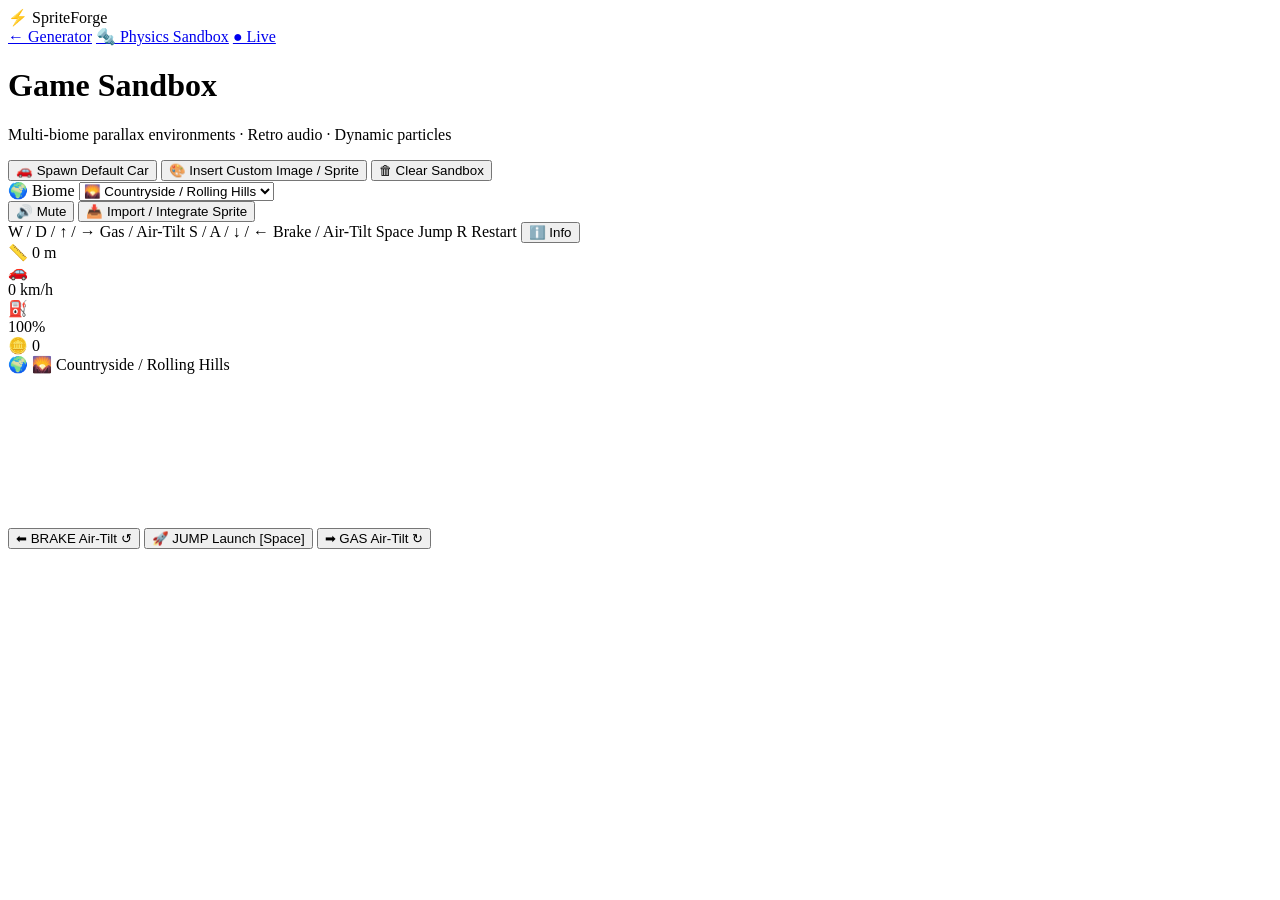
==== frontend/game.html @ 034a2e75 "fix(conflict): resolve merge conflict with main" ====
<!DOCTYPE html>
<html lang="en">
<head>
  <meta charset="UTF-8">
  <meta name="viewport" content="width=device-width, initial-scale=1.0">
  <meta name="description" content="SpriteForge Game Sandbox — test your sprites against multi-biome parallax environments with retro audio.">
  <title>SpriteForge — Game Sandbox</title>
  <link rel="preconnect" href="https://fonts.googleapis.com">
  <link rel="preconnect" href="https://fonts.gstatic.com" crossorigin>
  <link href="https://fonts.googleapis.com/css2?family=Inter:wght@300;400;500;600;700&family=Space+Mono:wght@400;700&display=swap" rel="stylesheet">
  <link rel="stylesheet" href="/static/css/style.css">
  <link rel="stylesheet" href="/static/css/game.css">
</head>
<body class="game-page">

  <!-- Background orbs (inherited from main site style) -->
  <div class="bg-orbs">
    <div class="orb orb-1"></div>
    <div class="orb orb-2"></div>
    <div class="orb orb-3"></div>
  </div>

  <!-- Navbar -->
  <nav class="navbar">
    <div class="navbar-brand">
      <span class="brand-icon">⚡</span>
      <span class="brand-name">SpriteForge</span>
    </div>
    <div class="nav-links">
      <a href="/"        class="nav-link">← Generator</a>
      <a href="/physics" class="nav-link">🔩 Physics Sandbox</a>
      <a href="/api/health" target="_blank" class="nav-health" id="health-indicator" title="API Health">● Live</a>
      <div class="auth-nav-container" id="auth-nav-container"></div>
    </div>
  </nav>

  <main class="game-main">

    <!-- Page Header -->
    <header class="game-hero">
      <h1 class="game-title">
        <span class="gradient-text">Game Sandbox</span>
      </h1>
      <p class="game-subtitle">Multi-biome parallax environments · Retro audio · Dynamic particles</p>
    </header>

    <!-- Controls Bar -->
    <div class="sandbox-controls-bar">
      <!-- Issue #44: Spawn Controls Cluster -->
      <div class="ctrl-group spawn-controls-cluster">
        <button id="spawn-car-btn" class="ctrl-btn btn-spawn-car" title="Spawn default vehicle">🚗 Spawn Default Car</button>
        <button id="insert-sprite-btn" class="ctrl-btn btn-insert-sprite" title="Insert custom sprite / image">🎨 Insert Custom Image / Sprite</button>
        <input type="file" id="sprite-file-input" accept="image/*" style="display:none">
        <button id="clear-sandbox-btn" class="ctrl-btn btn-clear-sandbox" title="Despawn entities and clear world">🗑 Clear Sandbox</button>
      </div>

      <!-- Biome selector -->
      <div class="ctrl-group">
        <label for="biome-select" class="ctrl-label">🌍 Biome</label>
        <select id="biome-select" class="ctrl-select">
          <option value="countryside">🌄 Countryside / Rolling Hills</option>
          <option value="desert">🏜️ Desert / Dunes</option>
          <option value="cyberpunk">🌆 Cyberpunk / Neon City</option>
          <option value="moon">🌑 Moon / Lunar Surface</option>
        </select>
      </div>

      <!-- Mute button -->
      <button id="mute-btn" class="ctrl-btn mute-btn" title="Toggle audio">
        🔊 Mute
      </button>

      <!-- Real-Time Incoming Asset Shelf Trigger Control -->
      <button id="shelf-btn" class="ctrl-btn shelf-btn" title="Open Incoming Asset Shelf">
        <span class="shelf-btn-icon">📥</span>
        <span class="shelf-btn-text">Import / Integrate Sprite</span>
        <span id="shelf-badge" class="shelf-counter-badge" hidden>0</span>
      </button>

      <!-- Key hints -->
      <div class="ctrl-hints">
        <span class="hint-chip">W / D / ↑ / → Gas / Air-Tilt</span>
        <span class="hint-chip">S / A / ↓ / ← Brake / Air-Tilt</span>
        <span class="hint-chip">Space Jump</span>
        <span class="hint-chip">R Restart</span>
        <button type="button" id="toggle-info-btn" class="ctrl-btn btn-info" title="View features and guide">ℹ️ Info</button>
      </div>
    </div>

    <!-- Glassmorphic Incoming Asset Shelf Modal/Drawer -->
    <div id="shelf-backdrop" class="shelf-backdrop" hidden></div>
    <aside id="asset-shelf" class="asset-shelf" hidden aria-label="Incoming Assets">
      <div class="shelf-header">
        <div class="shelf-header-left">
          <span class="shelf-header-icon">📥</span>
          <div>
            <h2 class="shelf-header-title">Incoming Asset Shelf</h2>
            <span class="shelf-header-subtitle">Biome Sandbox World Integration</span>
          </div>
        </div>
        <div class="shelf-header-right">
          <span id="shelf-count-tag" class="shelf-badge-tag">0 assets</span>
          <button type="button" id="shelf-close" class="shelf-close-btn" aria-label="Close Shelf">✕</button>
        </div>
      </div>

      <div class="shelf-body">
        <div class="shelf-list" id="shelf-list">
          <div class="shelf-empty">
            <span class="shelf-empty-icon">📦</span>
            <p class="shelf-empty-title">No incoming assets yet</p>
            <p class="shelf-empty-sub">Dispatch sprites from the <a href="/" target="_blank">Generator</a> using <strong>[ 🎮 Send to Biome Sandbox ]</strong></p>
          </div>
        </div>
      </div>

      <div class="shelf-footer">
        <span class="shelf-footer-hint">Real-time bus connected via BroadcastChannel</span>
        <button type="button" id="shelf-clear" class="shelf-btn-clear" title="Clear incoming list">Clear Shelf</button>
      </div>
    </aside>

    <!-- Sandbox Stage -->
    <div class="sandbox-stage" id="sandbox-stage">

      <!-- HUD (Issue #33: Distance, Speed, RPM, Fuel, Coins) -->
      <div class="sandbox-hud" id="sandbox-hud">
        <div class="hud-cell dist-cell">
          <span class="hud-icon">📏</span>
          <span class="hud-val" id="hud-dist">0 m</span>
        </div>
        <div class="hud-cell speed-cell">
          <span class="hud-icon">🚗</span>
          <div class="hud-speed-wrap">
            <span class="hud-val" id="hud-speed">0 km/h</span>
            <div class="hud-rpm-track"><div class="hud-rpm-bar" id="hud-rpm-bar" style="width:0%"></div></div>
          </div>
        </div>
        <div class="hud-cell fuel-cell" id="hud-fuel-cell">
          <span class="hud-icon">⛽</span>
          <div class="hud-fuel-wrap">
            <div style="display:flex;align-items:center;gap:6px">
              <span class="hud-val" id="hud-fuel">100%</span>
              <span class="hud-fuel-warning" id="hud-fuel-warn" hidden>⚠ LOW!</span>
            </div>
            <div class="hud-fuel-track">
              <div class="hud-fuel-bar" id="hud-fuel-bar" style="width:100%"></div>
            </div>
          </div>
        </div>
        <div class="hud-cell">
          <span class="hud-icon">🪙</span>
          <span class="hud-val" id="hud-coins">0</span>
        </div>
        <div class="hud-cell hud-biome-cell">
          <span class="hud-icon">🌍</span>
          <span class="hud-val" id="hud-biome">🌄 Countryside / Rolling Hills</span>
        </div>
      </div>

      <!-- Background canvas (parallax layers) -->
      <canvas id="sandbox-bg" class="sandbox-canvas sandbox-canvas-bg" aria-hidden="true"></canvas>

      <!-- Foreground canvas (car, coins, particles overlay) -->
      <canvas id="sandbox-fg" class="sandbox-canvas sandbox-canvas-fg" aria-label="Game sandbox viewport"></canvas>

      <!-- Game Over / Crash Overlay (Issue #33 Summary Panel) -->
      <div class="crash-overlay" id="crash-overlay" hidden>
        <div class="crash-panel">
          <div class="crash-icon" id="crash-icon">💥</div>
          <h2 class="crash-title" id="crash-title">Crashed!</h2>
          <p class="crash-sub" id="crash-sub">Your vehicle flipped out</p>
          <!-- Game Over Summary Stats (Issue #33) -->
          <div class="game-over-stats">
            <div class="go-stat">
              <span class="go-label">📏 Distance</span>
              <span class="go-value" id="go-dist">0 m</span>
            </div>
            <div class="go-stat">
              <span class="go-label">🪙 Coins</span>
              <span class="go-value" id="go-coins">0 🪙</span>
            </div>
            <div class="go-stat">
              <span class="go-label">🔥 Stunt Bonus</span>
              <span class="go-value" id="go-stunts">0 pts</span>
            </div>
            <div class="go-stat go-total-row">
              <span class="go-label">⭐ Total Score</span>
              <span class="go-value" id="go-total">0 pts</span>
            </div>
          </div>
          <div class="go-actions">
            <button id="restart-btn" class="btn-restart">🔄 Try Again <span style="font-size:0.75rem;opacity:0.8">[R]</span></button>
            <a href="/" class="btn-change-car">🎨 Change Car</a>
          </div>
        </div>
      </div>

    </div><!-- /.sandbox-stage -->

    <!-- Mobile / On-Screen Touch Pedals (Issue #49) -->
    <div class="touch-controls pg-touch-pedals" id="touch-controls">
      <button id="touch-brake" class="touch-pedal pedal-brake" aria-label="Brake / Air-Tilt Left">
        <span class="pedal-icon">⬅</span>
        <span class="pedal-title">BRAKE</span>
        <span class="pedal-sub">Air-Tilt ↺</span>
      </button>
      <button id="touch-jump" class="touch-pedal pedal-jump" aria-label="Jump / Launch Vehicle">
        <span class="pedal-icon">🚀</span>
        <span class="pedal-title">JUMP</span>
        <span class="pedal-sub">Launch [Space]</span>
      </button>
      <button id="touch-gas"   class="touch-pedal pedal-gas" aria-label="Gas / Air-Tilt Right">
        <span class="pedal-icon">➡</span>
        <span class="pedal-title">GAS</span>
        <span class="pedal-sub">Air-Tilt ↻</span>
      </button>
    </div>

    <!-- Features & Info Modal Overlay (Issue #42) -->
    <div id="info-modal" class="info-modal" hidden>
      <div class="info-modal-content">
        <div class="info-modal-header">
          <h2 class="info-modal-title">🎨 Game Sandbox Features & Architecture</h2>
          <button type="button" id="close-info-btn" class="btn-info-close" aria-label="Close guide">✕</button>
        </div>
        <section class="feature-cards">
          <div class="feat-card">
            <div class="feat-icon">🎨</div>
            <h3>4 Biomes</h3>
            <p>Countryside, Desert, Cyberpunk Neon City, and Moon — each with 4 parallax depth layers.</p>
          </div>
          <div class="feat-card">
            <div class="feat-icon">✨</div>
            <h3>Dynamic Particles</h3>
            <p>Tire dirt spray, engine exhaust puffs, coin sparkle bursts, crash debris explosions.</p>
          </div>
          <div class="feat-card">
            <div class="feat-icon">🎵</div>
            <h3>Retro Audio FX</h3>
            <p>Pure Web Audio API synthesizer — dynamic engine pitch, brake squeal, chiptune coin ping, crash impact.</p>
          </div>
          <div class="feat-card">
            <div class="feat-icon">🪙</div>
            <h3>Collectibles</h3>
            <p>Gather coins for score and pick up fuel cans to keep your tank topped off.</p>
          </div>
        </section>
        <div class="info-modal-footer">
          <p>SpriteForge · Game Sandbox · Issue #34 · Multi-Biome Parallax + Retro Audio FX</p>
        </div>
      </div>
    </div>

  </main>

  <!-- Scripts -->
  <script src="/static/js/auth.js"></script>
  <script src="/static/js/biome-parallax.js"></script>
  <script src="/static/js/audio-engine.js"></script>
  <script src="/static/js/game-sandbox.js"></script>
  <script>
    document.addEventListener('DOMContentLoaded', () => {
      window._sandbox = new GameSandbox('sandbox-stage');

      const infoModal = document.getElementById('info-modal');
      document.getElementById('toggle-info-btn')?.addEventListener('click', () => {
        if (infoModal) infoModal.hidden = !infoModal.hidden;
      });
      document.getElementById('close-info-btn')?.addEventListener('click', () => {
        if (infoModal) infoModal.hidden = true;
      });
    });
  </script>
</body>
</html>
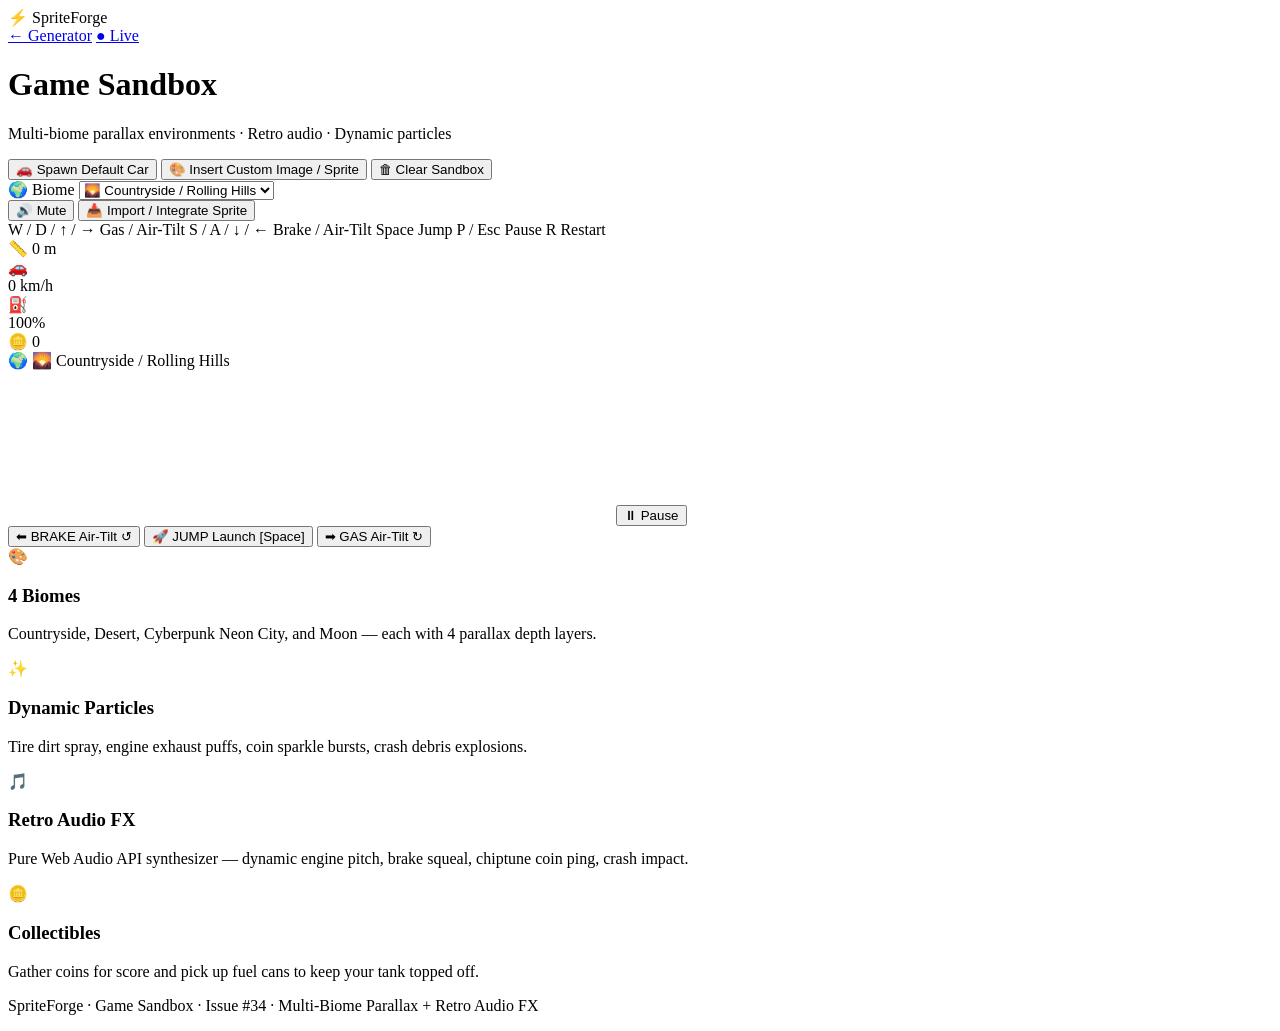
==== commit 52a88969: "feat(ui): in-game pause & resume controller with floating toggle and overlay (Closes #50)" ====
--- a/frontend/game.html
+++ b/frontend/game.html
@@ -27,10 +27,8 @@
       <span class="brand-name">SpriteForge</span>
     </div>
     <div class="nav-links">
-      <a href="/"        class="nav-link">← Generator</a>
-      <a href="/physics" class="nav-link">🔩 Physics Sandbox</a>
+      <a href="/" class="nav-link">← Generator</a>
       <a href="/api/health" target="_blank" class="nav-health" id="health-indicator" title="API Health">● Live</a>
-      <div class="auth-nav-container" id="auth-nav-container"></div>
     </div>
   </nav>
 
@@ -82,8 +80,8 @@
         <span class="hint-chip">W / D / ↑ / → Gas / Air-Tilt</span>
         <span class="hint-chip">S / A / ↓ / ← Brake / Air-Tilt</span>
         <span class="hint-chip">Space Jump</span>
+        <span class="hint-chip">P / Esc Pause</span>
         <span class="hint-chip">R Restart</span>
-        <button type="button" id="toggle-info-btn" class="ctrl-btn btn-info" title="View features and guide">ℹ️ Info</button>
       </div>
     </div>
 
@@ -163,6 +161,52 @@
 
       <!-- Foreground canvas (car, coins, particles overlay) -->
       <canvas id="sandbox-fg" class="sandbox-canvas sandbox-canvas-fg" aria-label="Game sandbox viewport"></canvas>
+
+      <!-- Floating Pause / Resume Quick Toggle Button (Issue #50) -->
+      <button id="pause-btn" class="pause-toggle-btn" title="Pause Game [P / Esc]" aria-label="Pause / Resume Game">
+        <span class="pause-icon" id="pause-btn-icon">⏸</span>
+        <span class="pause-text" id="pause-btn-text">Pause</span>
+      </button>
+
+      <!-- Glassmorphic Pause Overlay Menu (Issue #50) -->
+      <div class="pause-overlay" id="pause-overlay" hidden>
+        <div class="pause-panel">
+          <div class="pause-badge">GAME SUSPENDED</div>
+          <h2 class="pause-title">Game Paused</h2>
+          <p class="pause-sub">Simulation frozen · Press Esc or P to resume</p>
+
+          <div class="pause-stats">
+            <div class="pause-stat">
+              <span class="pause-stat-label">📏 Distance reached</span>
+              <span class="pause-stat-val" id="pause-dist">0 m</span>
+            </div>
+            <div class="pause-stat">
+              <span class="pause-stat-label">🪙 Coins collected</span>
+              <span class="pause-stat-val" id="pause-coins">0</span>
+            </div>
+            <div class="pause-stat pause-stat-total">
+              <span class="pause-stat-label">⭐ Current Score</span>
+              <span class="pause-stat-val" id="pause-score">0 pts</span>
+            </div>
+          </div>
+
+          <div class="pause-actions">
+            <button id="pause-resume-btn" class="btn-pause-primary" title="Resume Game [P / Esc]">
+              <span class="btn-icon">▶</span> Resume Game
+            </button>
+            <button id="pause-restart-btn" class="btn-pause-secondary" title="Restart Run [R]">
+              <span class="btn-icon">🔄</span> Restart Run <span class="btn-kbd-hint">[R]</span>
+            </button>
+            <button id="pause-sound-btn" class="btn-pause-tertiary" title="Toggle Sound">
+              <span class="btn-icon" id="pause-sound-icon">🔊</span>
+              <span id="pause-sound-text">Mute Sound</span>
+            </button>
+            <a href="/" class="btn-pause-link" title="Change Car / Back to Studio">
+              <span class="btn-icon">🎨</span> Change Car / Back to Studio
+            </a>
+          </div>
+        </div>
+      </div>
 
       <!-- Game Over / Crash Overlay (Issue #33 Summary Panel) -->
       <div class="crash-overlay" id="crash-overlay" hidden>
@@ -217,59 +261,43 @@
       </button>
     </div>
 
-    <!-- Features & Info Modal Overlay (Issue #42) -->
-    <div id="info-modal" class="info-modal" hidden>
-      <div class="info-modal-content">
-        <div class="info-modal-header">
-          <h2 class="info-modal-title">🎨 Game Sandbox Features & Architecture</h2>
-          <button type="button" id="close-info-btn" class="btn-info-close" aria-label="Close guide">✕</button>
-        </div>
-        <section class="feature-cards">
-          <div class="feat-card">
-            <div class="feat-icon">🎨</div>
-            <h3>4 Biomes</h3>
-            <p>Countryside, Desert, Cyberpunk Neon City, and Moon — each with 4 parallax depth layers.</p>
-          </div>
-          <div class="feat-card">
-            <div class="feat-icon">✨</div>
-            <h3>Dynamic Particles</h3>
-            <p>Tire dirt spray, engine exhaust puffs, coin sparkle bursts, crash debris explosions.</p>
-          </div>
-          <div class="feat-card">
-            <div class="feat-icon">🎵</div>
-            <h3>Retro Audio FX</h3>
-            <p>Pure Web Audio API synthesizer — dynamic engine pitch, brake squeal, chiptune coin ping, crash impact.</p>
-          </div>
-          <div class="feat-card">
-            <div class="feat-icon">🪙</div>
-            <h3>Collectibles</h3>
-            <p>Gather coins for score and pick up fuel cans to keep your tank topped off.</p>
-          </div>
-        </section>
-        <div class="info-modal-footer">
-          <p>SpriteForge · Game Sandbox · Issue #34 · Multi-Biome Parallax + Retro Audio FX</p>
-        </div>
-      </div>
-    </div>
+    <!-- Feature explainer cards -->
+    <section class="feature-cards">
+      <div class="feat-card">
+        <div class="feat-icon">🎨</div>
+        <h3>4 Biomes</h3>
+        <p>Countryside, Desert, Cyberpunk Neon City, and Moon — each with 4 parallax depth layers.</p>
+      </div>
+      <div class="feat-card">
+        <div class="feat-icon">✨</div>
+        <h3>Dynamic Particles</h3>
+        <p>Tire dirt spray, engine exhaust puffs, coin sparkle bursts, crash debris explosions.</p>
+      </div>
+      <div class="feat-card">
+        <div class="feat-icon">🎵</div>
+        <h3>Retro Audio FX</h3>
+        <p>Pure Web Audio API synthesizer — dynamic engine pitch, brake squeal, chiptune coin ping, crash impact.</p>
+      </div>
+      <div class="feat-card">
+        <div class="feat-icon">🪙</div>
+        <h3>Collectibles</h3>
+        <p>Gather coins for score and pick up fuel cans to keep your tank topped off.</p>
+      </div>
+    </section>
 
   </main>
 
+  <footer class="footer">
+    <p>SpriteForge · Game Sandbox · Issue #34 · Multi-Biome Parallax + Retro Audio FX</p>
+  </footer>
+
   <!-- Scripts -->
-  <script src="/static/js/auth.js"></script>
   <script src="/static/js/biome-parallax.js"></script>
   <script src="/static/js/audio-engine.js"></script>
   <script src="/static/js/game-sandbox.js"></script>
   <script>
     document.addEventListener('DOMContentLoaded', () => {
       window._sandbox = new GameSandbox('sandbox-stage');
-
-      const infoModal = document.getElementById('info-modal');
-      document.getElementById('toggle-info-btn')?.addEventListener('click', () => {
-        if (infoModal) infoModal.hidden = !infoModal.hidden;
-      });
-      document.getElementById('close-info-btn')?.addEventListener('click', () => {
-        if (infoModal) infoModal.hidden = true;
-      });
     });
   </script>
 </body>
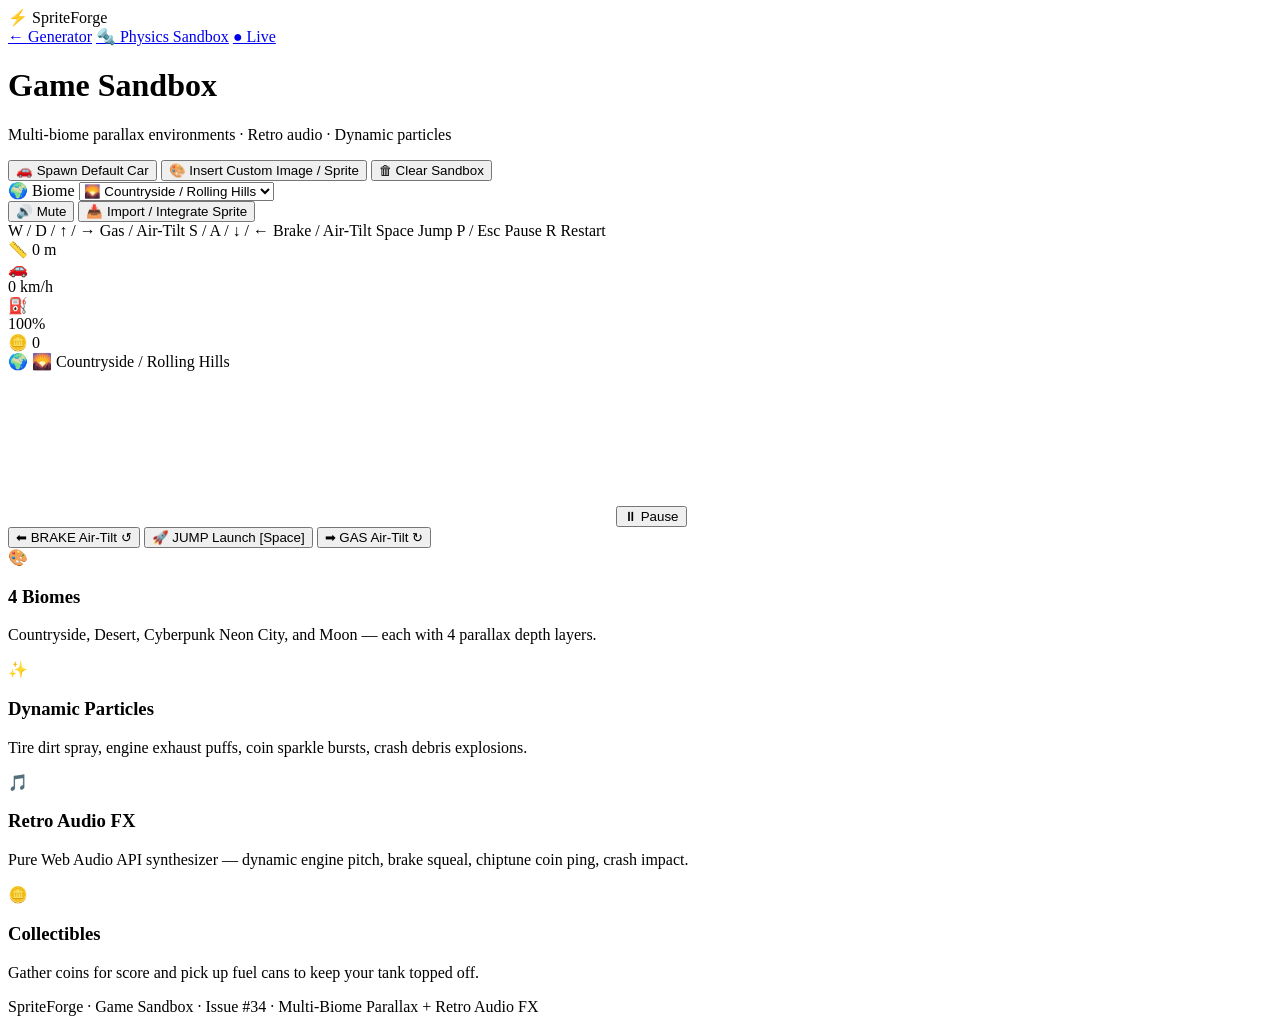
==== commit c6f8c35c: "Merge pull request #61 from parthu477/feature/issue-50-pause-resume-controller feat(ui): in-game pau" ====
--- a/frontend/game.html
+++ b/frontend/game.html
@@ -27,8 +27,10 @@
       <span class="brand-name">SpriteForge</span>
     </div>
     <div class="nav-links">
-      <a href="/" class="nav-link">← Generator</a>
+      <a href="/"        class="nav-link">← Generator</a>
+      <a href="/physics" class="nav-link">🔩 Physics Sandbox</a>
       <a href="/api/health" target="_blank" class="nav-health" id="health-indicator" title="API Health">● Live</a>
+      <div class="auth-nav-container" id="auth-nav-container"></div>
     </div>
   </nav>
 
@@ -292,6 +294,7 @@
   </footer>
 
   <!-- Scripts -->
+  <script src="/static/js/auth.js"></script>
   <script src="/static/js/biome-parallax.js"></script>
   <script src="/static/js/audio-engine.js"></script>
   <script src="/static/js/game-sandbox.js"></script>
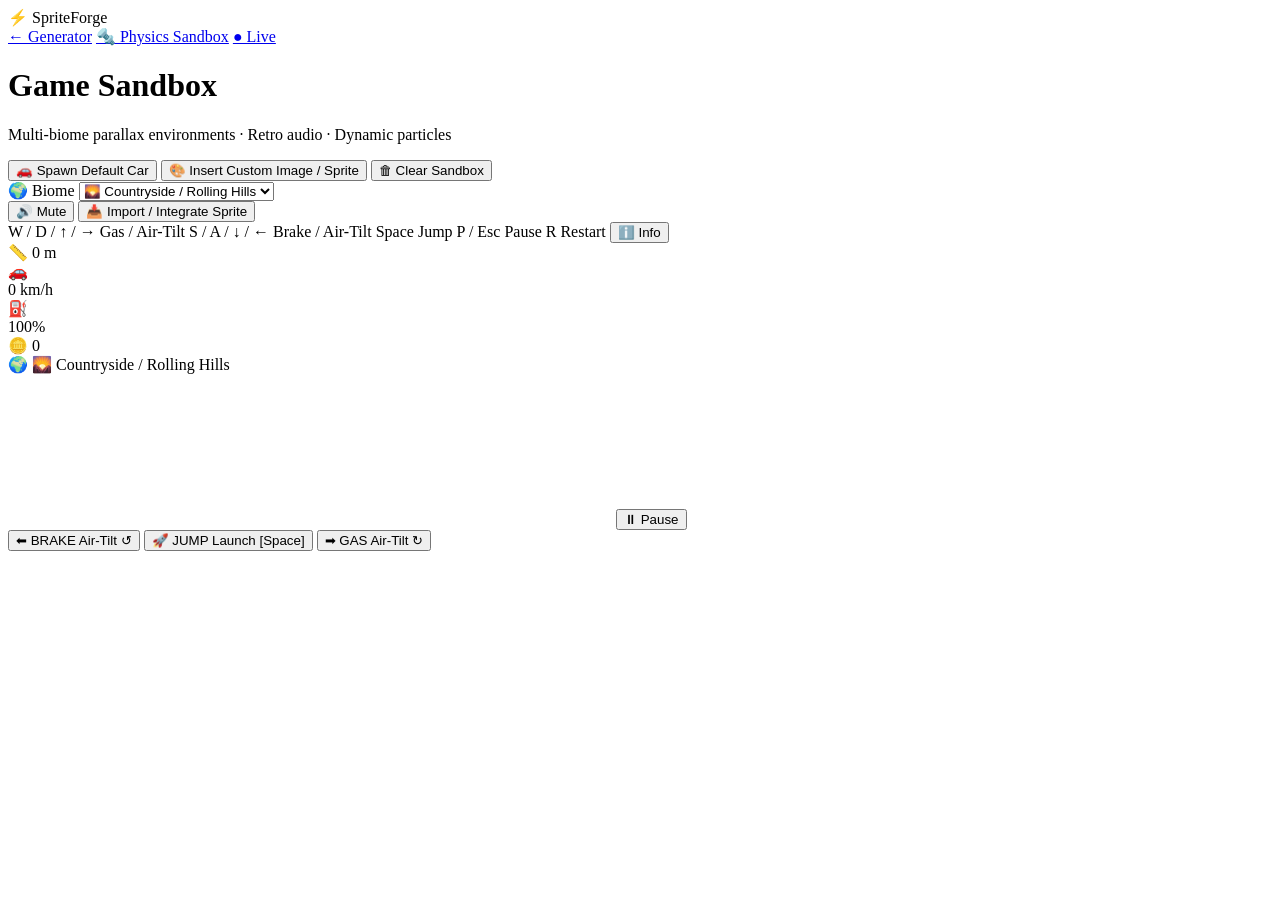
==== commit 2194a1d5: "Merge branch 'main' into feature/issues to resolve merge conflicts" ====
--- a/frontend/game.html
+++ b/frontend/game.html
@@ -84,6 +84,7 @@
         <span class="hint-chip">Space Jump</span>
         <span class="hint-chip">P / Esc Pause</span>
         <span class="hint-chip">R Restart</span>
+        <button type="button" id="toggle-info-btn" class="ctrl-btn btn-info" title="View features and guide">ℹ️ Info</button>
       </div>
     </div>
 
@@ -263,35 +264,42 @@
       </button>
     </div>
 
-    <!-- Feature explainer cards -->
-    <section class="feature-cards">
-      <div class="feat-card">
-        <div class="feat-icon">🎨</div>
-        <h3>4 Biomes</h3>
-        <p>Countryside, Desert, Cyberpunk Neon City, and Moon — each with 4 parallax depth layers.</p>
-      </div>
-      <div class="feat-card">
-        <div class="feat-icon">✨</div>
-        <h3>Dynamic Particles</h3>
-        <p>Tire dirt spray, engine exhaust puffs, coin sparkle bursts, crash debris explosions.</p>
-      </div>
-      <div class="feat-card">
-        <div class="feat-icon">🎵</div>
-        <h3>Retro Audio FX</h3>
-        <p>Pure Web Audio API synthesizer — dynamic engine pitch, brake squeal, chiptune coin ping, crash impact.</p>
-      </div>
-      <div class="feat-card">
-        <div class="feat-icon">🪙</div>
-        <h3>Collectibles</h3>
-        <p>Gather coins for score and pick up fuel cans to keep your tank topped off.</p>
-      </div>
-    </section>
+    <!-- Features & Info Modal Overlay (Issue #42) -->
+    <div id="info-modal" class="info-modal" hidden>
+      <div class="info-modal-content">
+        <div class="info-modal-header">
+          <h2 class="info-modal-title">🎨 Game Sandbox Features & Architecture</h2>
+          <button type="button" id="close-info-btn" class="btn-info-close" aria-label="Close guide">✕</button>
+        </div>
+        <section class="feature-cards">
+          <div class="feat-card">
+            <div class="feat-icon">🎨</div>
+            <h3>4 Biomes</h3>
+            <p>Countryside, Desert, Cyberpunk Neon City, and Moon — each with 4 parallax depth layers.</p>
+          </div>
+          <div class="feat-card">
+            <div class="feat-icon">✨</div>
+            <h3>Dynamic Particles</h3>
+            <p>Tire dirt spray, engine exhaust puffs, coin sparkle bursts, crash debris explosions.</p>
+          </div>
+          <div class="feat-card">
+            <div class="feat-icon">🎵</div>
+            <h3>Retro Audio FX</h3>
+            <p>Pure Web Audio API synthesizer — dynamic engine pitch, brake squeal, chiptune coin ping, crash impact.</p>
+          </div>
+          <div class="feat-card">
+            <div class="feat-icon">🪙</div>
+            <h3>Collectibles</h3>
+            <p>Gather coins for score and pick up fuel cans to keep your tank topped off.</p>
+          </div>
+        </section>
+        <div class="info-modal-footer">
+          <p>SpriteForge · Game Sandbox · Issue #34 · Multi-Biome Parallax + Retro Audio FX</p>
+        </div>
+      </div>
+    </div>
 
   </main>
-
-  <footer class="footer">
-    <p>SpriteForge · Game Sandbox · Issue #34 · Multi-Biome Parallax + Retro Audio FX</p>
-  </footer>
 
   <!-- Scripts -->
   <script src="/static/js/auth.js"></script>
@@ -301,6 +309,14 @@
   <script>
     document.addEventListener('DOMContentLoaded', () => {
       window._sandbox = new GameSandbox('sandbox-stage');
+
+      const infoModal = document.getElementById('info-modal');
+      document.getElementById('toggle-info-btn')?.addEventListener('click', () => {
+        if (infoModal) infoModal.hidden = !infoModal.hidden;
+      });
+      document.getElementById('close-info-btn')?.addEventListener('click', () => {
+        if (infoModal) infoModal.hidden = true;
+      });
     });
   </script>
 </body>
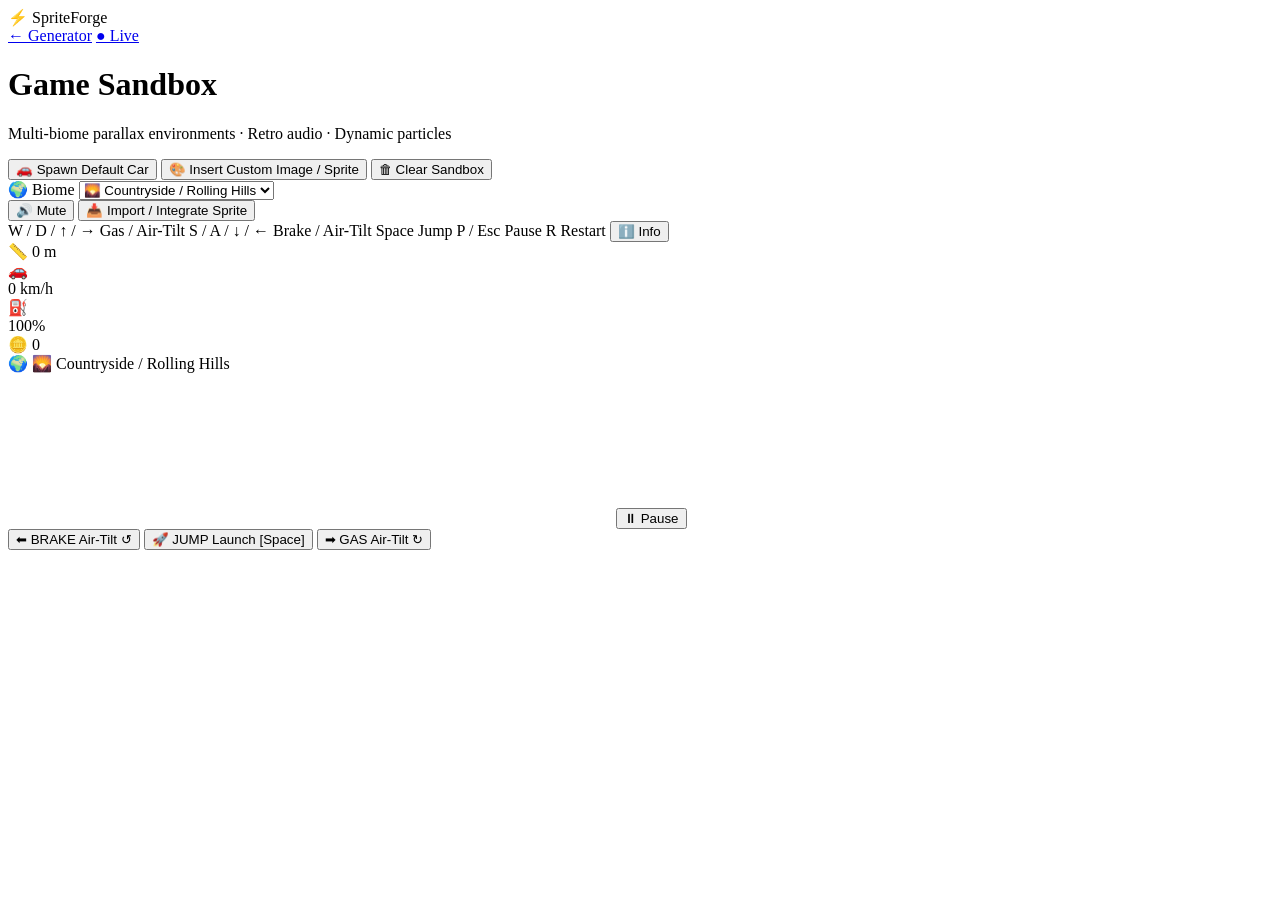
==== commit f911191b: "fix: character-mode controls, biome sandbox bugs, UI/cache fixes - Remove Physics Sandbox entirely (" ====
--- a/frontend/game.html
+++ b/frontend/game.html
@@ -28,7 +28,6 @@
     </div>
     <div class="nav-links">
       <a href="/"        class="nav-link">← Generator</a>
-      <a href="/physics" class="nav-link">🔩 Physics Sandbox</a>
       <a href="/api/health" target="_blank" class="nav-health" id="health-indicator" title="API Health">● Live</a>
       <div class="auth-nav-container" id="auth-nav-container"></div>
     </div>
@@ -171,79 +170,83 @@
         <span class="pause-text" id="pause-btn-text">Pause</span>
       </button>
 
-      <!-- Glassmorphic Pause Overlay Menu (Issue #50) -->
-      <div class="pause-overlay" id="pause-overlay" hidden>
-        <div class="pause-panel">
-          <div class="pause-badge">GAME SUSPENDED</div>
-          <h2 class="pause-title">Game Paused</h2>
-          <p class="pause-sub">Simulation frozen · Press Esc or P to resume</p>
-
-          <div class="pause-stats">
-            <div class="pause-stat">
-              <span class="pause-stat-label">📏 Distance reached</span>
-              <span class="pause-stat-val" id="pause-dist">0 m</span>
-            </div>
-            <div class="pause-stat">
-              <span class="pause-stat-label">🪙 Coins collected</span>
-              <span class="pause-stat-val" id="pause-coins">0</span>
-            </div>
-            <div class="pause-stat pause-stat-total">
-              <span class="pause-stat-label">⭐ Current Score</span>
-              <span class="pause-stat-val" id="pause-score">0 pts</span>
-            </div>
-          </div>
-
-          <div class="pause-actions">
-            <button id="pause-resume-btn" class="btn-pause-primary" title="Resume Game [P / Esc]">
-              <span class="btn-icon">▶</span> Resume Game
-            </button>
-            <button id="pause-restart-btn" class="btn-pause-secondary" title="Restart Run [R]">
-              <span class="btn-icon">🔄</span> Restart Run <span class="btn-kbd-hint">[R]</span>
-            </button>
-            <button id="pause-sound-btn" class="btn-pause-tertiary" title="Toggle Sound">
-              <span class="btn-icon" id="pause-sound-icon">🔊</span>
-              <span id="pause-sound-text">Mute Sound</span>
-            </button>
-            <a href="/" class="btn-pause-link" title="Change Car / Back to Studio">
-              <span class="btn-icon">🎨</span> Change Car / Back to Studio
-            </a>
-          </div>
-        </div>
-      </div>
-
-      <!-- Game Over / Crash Overlay (Issue #33 Summary Panel) -->
-      <div class="crash-overlay" id="crash-overlay" hidden>
-        <div class="crash-panel">
-          <div class="crash-icon" id="crash-icon">💥</div>
-          <h2 class="crash-title" id="crash-title">Crashed!</h2>
-          <p class="crash-sub" id="crash-sub">Your vehicle flipped out</p>
-          <!-- Game Over Summary Stats (Issue #33) -->
-          <div class="game-over-stats">
-            <div class="go-stat">
-              <span class="go-label">📏 Distance</span>
-              <span class="go-value" id="go-dist">0 m</span>
-            </div>
-            <div class="go-stat">
-              <span class="go-label">🪙 Coins</span>
-              <span class="go-value" id="go-coins">0 🪙</span>
-            </div>
-            <div class="go-stat">
-              <span class="go-label">🔥 Stunt Bonus</span>
-              <span class="go-value" id="go-stunts">0 pts</span>
-            </div>
-            <div class="go-stat go-total-row">
-              <span class="go-label">⭐ Total Score</span>
-              <span class="go-value" id="go-total">0 pts</span>
-            </div>
-          </div>
-          <div class="go-actions">
-            <button id="restart-btn" class="btn-restart">🔄 Try Again <span style="font-size:0.75rem;opacity:0.8">[R]</span></button>
-            <a href="/" class="btn-change-car">🎨 Change Car</a>
-          </div>
-        </div>
-      </div>
-
     </div><!-- /.sandbox-stage -->
+
+    <!-- Overlays rendered as siblings of .sandbox-stage (not nested inside it) so their
+         z-index can actually rise above the navbar/toolbar, which live outside the
+         stage's own stacking context. -->
+
+    <!-- Glassmorphic Pause Overlay Menu (Issue #50) -->
+    <div class="pause-overlay" id="pause-overlay" hidden>
+      <div class="pause-panel">
+        <div class="pause-badge">GAME SUSPENDED</div>
+        <h2 class="pause-title">Game Paused</h2>
+        <p class="pause-sub">Simulation frozen · Press Esc or P to resume</p>
+
+        <div class="pause-stats">
+          <div class="pause-stat">
+            <span class="pause-stat-label">📏 Distance reached</span>
+            <span class="pause-stat-val" id="pause-dist">0 m</span>
+          </div>
+          <div class="pause-stat">
+            <span class="pause-stat-label">🪙 Coins collected</span>
+            <span class="pause-stat-val" id="pause-coins">0</span>
+          </div>
+          <div class="pause-stat pause-stat-total">
+            <span class="pause-stat-label">⭐ Current Score</span>
+            <span class="pause-stat-val" id="pause-score">0 pts</span>
+          </div>
+        </div>
+
+        <div class="pause-actions">
+          <button id="pause-resume-btn" class="btn-pause-primary" title="Resume Game [P / Esc]">
+            <span class="btn-icon">▶</span> Resume Game
+          </button>
+          <button id="pause-restart-btn" class="btn-pause-secondary" title="Restart Run [R]">
+            <span class="btn-icon">🔄</span> Restart Run <span class="btn-kbd-hint">[R]</span>
+          </button>
+          <button id="pause-sound-btn" class="btn-pause-tertiary" title="Toggle Sound">
+            <span class="btn-icon" id="pause-sound-icon">🔊</span>
+            <span id="pause-sound-text">Mute Sound</span>
+          </button>
+          <a href="/" class="btn-pause-link" title="Back to Dashboard">
+            <span class="btn-icon">🏠</span> Back to Dashboard
+          </a>
+        </div>
+      </div>
+    </div>
+
+    <!-- Game Over / Crash Overlay (Issue #33 Summary Panel) -->
+    <div class="crash-overlay" id="crash-overlay" hidden>
+      <div class="crash-panel">
+        <div class="crash-icon" id="crash-icon">💥</div>
+        <h2 class="crash-title" id="crash-title">Crashed!</h2>
+        <p class="crash-sub" id="crash-sub">Your vehicle flipped out</p>
+        <!-- Game Over Summary Stats (Issue #33) -->
+        <div class="game-over-stats">
+          <div class="go-stat">
+            <span class="go-label">📏 Distance</span>
+            <span class="go-value" id="go-dist">0 m</span>
+          </div>
+          <div class="go-stat">
+            <span class="go-label">🪙 Coins</span>
+            <span class="go-value" id="go-coins">0 🪙</span>
+          </div>
+          <div class="go-stat">
+            <span class="go-label">🔥 Stunt Bonus</span>
+            <span class="go-value" id="go-stunts">0 pts</span>
+          </div>
+          <div class="go-stat go-total-row">
+            <span class="go-label">⭐ Total Score</span>
+            <span class="go-value" id="go-total">0 pts</span>
+          </div>
+        </div>
+        <div class="go-actions">
+          <button id="restart-btn" class="btn-restart">🔄 Try Again <span style="font-size:0.75rem;opacity:0.8">[R]</span></button>
+          <a href="/" class="btn-change-car">🏠 Back to Dashboard</a>
+        </div>
+      </div>
+    </div>
 
     <!-- Mobile / On-Screen Touch Pedals (Issue #49) -->
     <div class="touch-controls pg-touch-pedals" id="touch-controls">
@@ -309,6 +312,26 @@
   <script>
     document.addEventListener('DOMContentLoaded', () => {
       window._sandbox = new GameSandbox('sandbox-stage');
+
+      // "Play in Game" from the Generator links here as /game?sprite=<name> —
+      // look that sprite up and drop the player straight into character mode.
+      const spriteName = new URLSearchParams(window.location.search).get('sprite');
+      if (spriteName) {
+        fetch('/api/sprites')
+          .then(r => r.json())
+          .then(sprites => {
+            const sprite = Array.isArray(sprites) ? sprites.find(s => s.name === spriteName) : null;
+            if (sprite) {
+              window._sandbox.ingestSpriteAsCharacter({
+                id: sprite.name,
+                name: sprite.name,
+                imageUrl: sprite.image_url,
+                metadata: sprite.metadata || {},
+              });
+            }
+          })
+          .catch(err => console.warn('Could not auto-load sprite from URL:', err));
+      }
 
       const infoModal = document.getElementById('info-modal');
       document.getElementById('toggle-info-btn')?.addEventListener('click', () => {
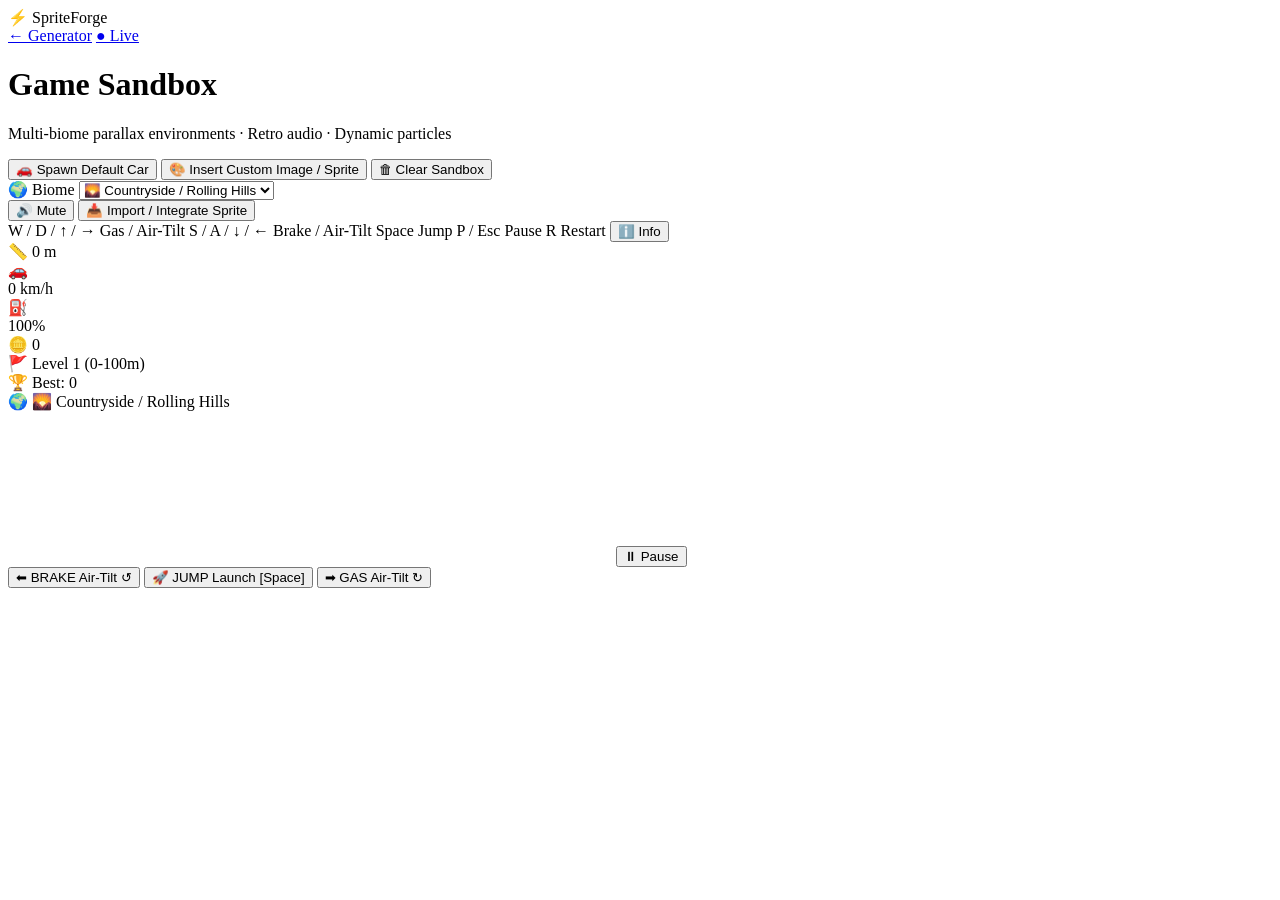
==== commit 5b70e15c: "feat(game): add undulating roads, obstacles, level progression, 200m fuel, and single-sprite export" ====
--- a/frontend/game.html
+++ b/frontend/game.html
@@ -152,6 +152,14 @@
           <span class="hud-icon">🪙</span>
           <span class="hud-val" id="hud-coins">0</span>
         </div>
+        <div class="hud-cell level-cell" id="hud-level-cell" title="Current Level & Milestone">
+          <span class="hud-icon">🚩</span>
+          <span class="hud-val" id="hud-level">Level 1 (0-100m)</span>
+        </div>
+        <div class="hud-cell hiscore-cell" id="hud-hiscore-cell" title="Highest Points Record">
+          <span class="hud-icon">🏆</span>
+          <span class="hud-val" id="hud-hiscore">Best: 0</span>
+        </div>
         <div class="hud-cell hud-biome-cell">
           <span class="hud-icon">🌍</span>
           <span class="hud-val" id="hud-biome">🌄 Countryside / Rolling Hills</span>
@@ -189,12 +197,20 @@
             <span class="pause-stat-val" id="pause-dist">0 m</span>
           </div>
           <div class="pause-stat">
+            <span class="pause-stat-label">🚩 Current Level</span>
+            <span class="pause-stat-val" id="pause-level">Level 1</span>
+          </div>
+          <div class="pause-stat">
             <span class="pause-stat-label">🪙 Coins collected</span>
             <span class="pause-stat-val" id="pause-coins">0</span>
           </div>
           <div class="pause-stat pause-stat-total">
             <span class="pause-stat-label">⭐ Current Score</span>
             <span class="pause-stat-val" id="pause-score">0 pts</span>
+          </div>
+          <div class="pause-stat pause-stat-hiscore">
+            <span class="pause-stat-label">🏆 Best Record</span>
+            <span class="pause-stat-val" id="pause-hiscore">0 pts</span>
           </div>
         </div>
 
@@ -219,6 +235,7 @@
     <!-- Game Over / Crash Overlay (Issue #33 Summary Panel) -->
     <div class="crash-overlay" id="crash-overlay" hidden>
       <div class="crash-panel">
+        <div id="go-new-record" class="go-new-record" hidden>🎉 NEW RECORD! YOU SET THE HIGHEST POINTS! 🏆</div>
         <div class="crash-icon" id="crash-icon">💥</div>
         <h2 class="crash-title" id="crash-title">Crashed!</h2>
         <p class="crash-sub" id="crash-sub">Your vehicle flipped out</p>
@@ -229,16 +246,24 @@
             <span class="go-value" id="go-dist">0 m</span>
           </div>
           <div class="go-stat">
+            <span class="go-label">🚩 Level Reached</span>
+            <span class="go-value" id="go-level">Level 1</span>
+          </div>
+          <div class="go-stat">
             <span class="go-label">🪙 Coins</span>
             <span class="go-value" id="go-coins">0 🪙</span>
           </div>
           <div class="go-stat">
-            <span class="go-label">🔥 Stunt Bonus</span>
+            <span class="go-label">🔥 Stunt &amp; Obstacles</span>
             <span class="go-value" id="go-stunts">0 pts</span>
           </div>
           <div class="go-stat go-total-row">
             <span class="go-label">⭐ Total Score</span>
             <span class="go-value" id="go-total">0 pts</span>
+          </div>
+          <div class="go-stat go-hiscore-row">
+            <span class="go-label">🏆 Highest Points</span>
+            <span class="go-value" id="go-hiscore">0 pts</span>
           </div>
         </div>
         <div class="go-actions">
@@ -305,33 +330,13 @@
   </main>
 
   <!-- Scripts -->
-  <script src="/static/js/auth.js"></script>
-  <script src="/static/js/biome-parallax.js"></script>
-  <script src="/static/js/audio-engine.js"></script>
-  <script src="/static/js/game-sandbox.js"></script>
+  <script src="/static/js/auth.js?v=1.6"></script>
+  <script src="/static/js/biome-parallax.js?v=1.6"></script>
+  <script src="/static/js/audio-engine.js?v=1.6"></script>
+  <script src="/static/js/game-sandbox.js?v=1.6"></script>
   <script>
     document.addEventListener('DOMContentLoaded', () => {
       window._sandbox = new GameSandbox('sandbox-stage');
-
-      // "Play in Game" from the Generator links here as /game?sprite=<name> —
-      // look that sprite up and drop the player straight into character mode.
-      const spriteName = new URLSearchParams(window.location.search).get('sprite');
-      if (spriteName) {
-        fetch('/api/sprites')
-          .then(r => r.json())
-          .then(sprites => {
-            const sprite = Array.isArray(sprites) ? sprites.find(s => s.name === spriteName) : null;
-            if (sprite) {
-              window._sandbox.ingestSpriteAsCharacter({
-                id: sprite.name,
-                name: sprite.name,
-                imageUrl: sprite.image_url,
-                metadata: sprite.metadata || {},
-              });
-            }
-          })
-          .catch(err => console.warn('Could not auto-load sprite from URL:', err));
-      }
 
       const infoModal = document.getElementById('info-modal');
       document.getElementById('toggle-info-btn')?.addEventListener('click', () => {
